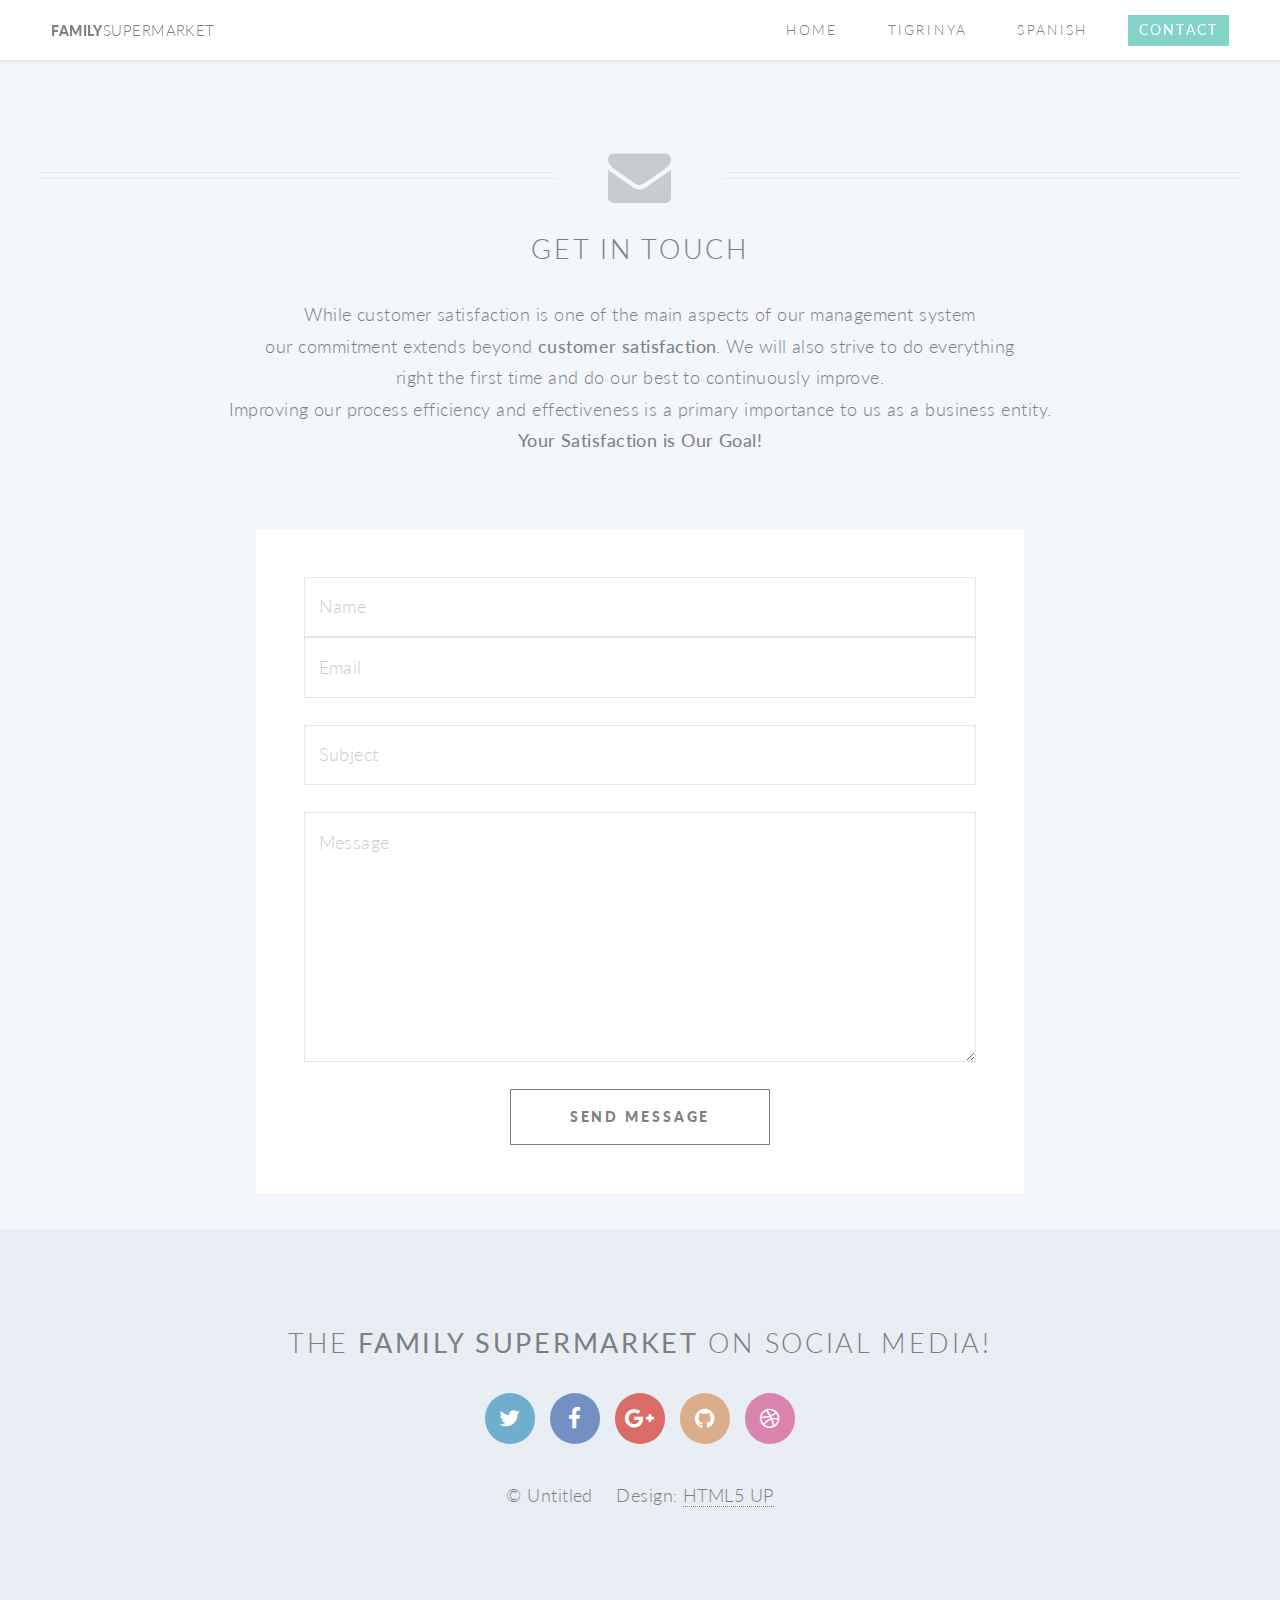
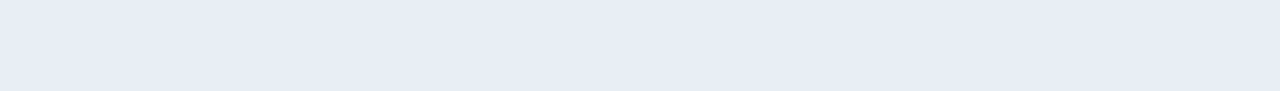
==== contact.html @ 82c4689c "All contents of clientProject are added" ====
<!DOCTYPE html>
<html dir="ltr" lang="en">

	<!-- START DOCUMENT HEAD (méta données, invisible)
  -------------------------------------------------->
	<head>
  
  	<!-- HEAD MUST HAVE -->
		<title>Family Supermarket</title>
		<meta charset="utf-8">
		<meta name="viewport" content="width=device-width, initial-scale=1">


    <!-- FAVICONS FOR MISC DEVICES -->
    <link rel="apple-touch-icon" sizes="180x180" href="assets/favicons/apple-touch-icon.png">
    <link rel="icon" type="image/png" sizes="32x32" href="assets/favicons/favicon-32x32.png">
    <link rel="icon" type="image/png" sizes="16x16" href="assets/favicons/favicon-16x16.png">
    <link rel="manifest" href="assets/favicons/site.webmanifest">
    <link rel="mask-icon" href="assets/favicons/safari-pinned-tab.svg" color="#83d3c9">
    <link rel="shortcut icon" href="assets/favicons/favicon.ico">
    <meta name="msapplication-TileColor" content="#83d3c9">
    <meta name="msapplication-config" content="assets/favicons/browserconfig.xml">
    <meta name="theme-color" content="#83d3c9">


    <!-- STYLE LINKS -->
		<link rel="stylesheet" href="https://fonts.googleapis.com/css?family=Lato:300,400,900">
    <link rel="stylesheet" href="assets/fonticons/style.css">
    <link rel="stylesheet" href="assets/css/style.css">
    
	</head>
  <!-- END HEAD -->


  <!-- START DOCUMENT BODY (contenu visible)
  -------------------------------------------------->
	<body id="contact">


    <!-- START BODY HEADER -->
    <header id="header" class="body-header header-alt DF">

      <h1 id="logo"><a href="index.html">Family<span class="FW-300">SuperMarket</span></a></h1>
      
      <div id="nav-triggers">
        <a id="open-menu" class="menu-trigger DF"><i class="icon fa-menu"></i></a>
        <a id="close-menu" class="menu-trigger DF"><i class="icon fa-close"></i></a>
      </div>
      
      <nav id="nav" class="anim-from-right">
        <h2 class="hide-but-keep">Menu principal</h2>

        <ul id="main-menu" class="UPP DF">
          <li><a href="index.html">Home</a></li>
          <li><a href="tigrinya.html">Tigrinya</a></li>
          <li><a href="spanish.html">Spanish</a></li>
          <li class="current"><a href="contact.html" class="button special">Contact</a></li>
        </ul>

      </nav>

    </header>
    <!-- END BODY HEADER -->


    <!-- START MAIN -->
    <main id="main">

      <!-- MAIN HEADER -->
      <header class="main-header AC">
      
        <figure class="header-figure DF"><i class="icon fa-envelope"></i></figure>
        
        <div class="content">
        	<h2>Get In Touch</h2>
        	<p>
            While customer satisfaction is one of the main aspects of our management system <br>
            our commitment extends beyond <strong>customer satisfaction</strong>. We will also strive to do everything <br>
            right the first time and do our best to continuously improve. <br>
            Improving our process efficiency and effectiveness is a primary importance to us as a business entity. <br>
            <strong>Your Satisfaction is Our Goal!</strong>
          </p>
        </div>
        
      </header>
			<!-- END MAIN HEADER -->


      <!-- START CONTAINER -->
      <section class="container style-4 MX-auto BG-white">

        <h2 class="hide-but-keep">Your Form</h2>

        <!-- START FORM -->
        <form>
        
          <div class="row DF">
            <input type="text" name="name" placeholder="Name">
            <input type="text" name="email" placeholder="Email">
          </div>
          
          <div class="row">
            <input type="text" name="subject" placeholder="Subject">
          </div>
          
          <div class="row">
            <textarea name="message" placeholder="Message" rows="7"></textarea>
          </div>
          
          <div class="row btn-row AC">
            <button type="submit" class="button">Send Message</button>
          </div>
          
        </form>
        <!-- END FORM -->

      </section>
      <!-- END CONTAINER -->

    </main>
    <!-- END MAIN -->


    <!-- START FOOTER -->
    <footer id="footer" class="AC">

      <h2>The <strong>family Supermarket</strong> on social media!</h2>

      <ul class="icons DF">
        <li><a href="#" class="icon circle fa-twitter"><span class="label">Twitter</span></a></li>
        <li><a href="#" class="icon circle fa-facebook"><span class="label">Facebook</span></a></li>
        <li><a href="#" class="icon circle fa-google-plus"><span class="label">Google+</span></a></li>
        <li><a href="#" class="icon circle fa-github"><span class="label">Github</span></a></li>
        <li><a href="#" class="icon circle fa-dribbble"><span class="label">Dribbble</span></a></li>
      </ul>

      <ul class="copyright">
        <li>&copy; Untitled</li>
        <li>Design: <a href="http://html5up.net">HTML5 UP</a></li>
      </ul>

    </footer>
    <!-- END FOOTER -->


		<!-- SCRIPTS (contenu invisible) -->
    <script src="https://code.jquery.com/jquery-3.3.1.slim.min.js"></script>
		<script src="assets/js/functions.js"></script>
		<script src="assets/js/app.js"></script>


	</body>
  <!-- END BODY -->


</html>
---- assets/fonticons/style.css ----
@font-face {
  font-family: 'Font-Icons';
  src:
    url('fonts/Font-Icons.ttf?2rzvvh') format('truetype'),
    url('fonts/Font-Icons.woff?2rzvvh') format('woff'),
    url('fonts/Font-Icons.svg?2rzvvh#Font-Icons') format('svg');
  font-weight: normal;
  font-style: normal;
}

[class^="fa-"], [class*=" fa-"] {
  /* use !important to prevent issues with browser extensions that change fonts */
  font-family: 'Font-Icons' !important;
  speak: none;
  font-style: normal;
  font-weight: normal;
  font-variant: normal;
  text-transform: none;
  line-height: 1;

  /* Better Font Rendering =========== */
  -webkit-font-smoothing: antialiased;
  -moz-osx-font-smoothing: grayscale;
}

.fa-close:before {
  content: "\e911";
}
.fa-menu:before {
  content: "\e912";
}
.fa-twitter:before {
  content: "\e900";
}
.fa-facebook:before {
  content: "\e901";
}
.fa-facebook-f:before {
  content: "\e901";
}
.fa-google-plus:before {
  content: "\e902";
}
.fa-github:before {
  content: "\e903";
}
.fa-dribbble:before {
  content: "\e904";
}
.fa-envelope:before {
  content: "\e913";
}
.fa-tablet:before {
  content: "\e914";
}
.fa-mobile:before {
  content: "\e915";
}
.fa-mobile-phone:before {
  content: "\e915";
}
.fa-check:before {
  content: "\e905";
}
.fa-cog:before {
  content: "\e906";
}
.fa-gear:before {
  content: "\e906";
}
.fa-lock:before {
  content: "\e907";
}
.fa-inbox:before {
  content: "\e908";
}
.fa-laptop:before {
  content: "\e909";
}
.fa-volume-up:before {
  content: "\e90a";
}
.fa-clock-o:before {
  content: "\e90b";
}
.fa-bar-chart:before {
  content: "\e90c";
}
.fa-bar-chart-o:before {
  content: "\e90c";
}
.fa-angle-down:before {
  content: "\e90d";
}
.fa-angle-up:before {
  content: "\e90e";
}
.fa-angle-right:before {
  content: "\e90f";
}
.fa-angle-left:before {
  content: "\e910";
}
---- assets/css/style.css ----
/* RESET - Reset default browsers styles
=================================================================================== */
html,body,div,span,applet,object,iframe,h1,h2,h3,h4,h5,h6,p,blockquote,pre,a,abbr,acronym,address,big,cite,code,del,dfn,em,img,ins,kbd,q,s,samp,small,strike,strong,sub,sup,tt,var,b,u,i,center,dl,dt,dd,ol,ul,li,fieldset,form,label,legend,table,caption,tbody,tfoot,thead,tr,th,td,article,aside,canvas,details,embed,figure,figcaption,footer,header,hgroup,menu,nav,output,ruby,section,summary,time,mark,audio,video{margin:0;padding:0;border:0;font-size:100%;font:inherit;vertical-align:baseline}article,aside,details,figcaption,figure,footer,header,hgroup,menu,nav,section{display:block}body{line-height:1}ol,ul{list-style:none}blockquote,q{quotes:none}blockquote:before,blockquote:after,q:before,q:after{content:'';content:none}table{border-collapse:collapse;border-spacing:0}

/* Set Box Sizing "border-box" as default */
html {
  box-sizing: border-box;
}
*, *:before, *:after {
  box-sizing: inherit;
}




/* MAIN TAGS FORMATTING
===================================================================================*/
/* REFERENCE SIZE FOR FONTS
 * We can use html{} ou :root{}
----------------------------------------------*/
html {
  font-size: 16px;
	scroll-behavior: smooth; /*optional*/
}


/* FONT - Default properties
----------------------------------------------*/
body,
button,
input,
select,
textarea {
	font-family: 'Lato', sans-serif;
	font-size: 1em;
	font-weight: 300; /*this is a "light" weight*/
	letter-spacing: 0.025em;
	line-height: 1.75em;
	color: #7c8081;
}


/* TITLES
----------------------------------------------*/
h1,
h2,
h3,
h4,
h5,
h6 {
  color: inherit;
	font-weight: 300;
	line-height: 1.75em;
	margin-bottom: 1em;
	text-transform: uppercase;
}
h1 {
  font-weight: 900;
	margin-bottom: 0;
}
h2 {
  font-size: 1.3em;
	letter-spacing: 0.1em;
}
h3 {
	font-size: 1.1em;
	font-weight: 400;
}


/* PARAGRAPHS
----------------------------------------------*/
p {
	margin-bottom: 2em;
}


/* LINKS
----------------------------------------------*/
a {
	text-decoration: none;
	outline: none;
	color: inherit; /*#3fb1a3*/
	border-bottom: dotted 1px;
	transition: color 0.2s ease-in-out, border-color 0.2s ease-in-out, background-color 0.2s ease-in-out;
}
a:hover {
	border-bottom-color: transparent;
}


/* STANDARD TAGS for bold
----------------------------------------------*/
strong, b {
	font-weight: 400;
}


/* IMAGES
----------------------------------------------*/
img {
	display: block;
  width: 100%;
  height: auto;
}


/* SELECTIONS, PLACEHOLDERS
----------------------------------------------*/
/*Document selection*/
::selection {
	background-color: #282e3e;
	color:#fff;
}

/*Form elements placeholders*/
::placeholder {
	color:#ccc;
}




/* HELPER CLASSES - Useful classes to speed up the design
===================================================================================*/
/* DISPLAY
----------------------------------------------*/
.DN		{display: none;}
.DB		{display: block;}
.DIB	{display: inline-block;}

/*Display FLEX*/
.DF {
	display: flex;
	flex-direction: column;
	flex-wrap: wrap;
	justify-content: space-between;
}

/*Hide text for all devices except for "readers" without visual display*/
.hide-but-keep {
  position: absolute;
  overflow: hidden;
  clip: rect(0 0 0 0);
  height: 1px; width: 1px;
  margin: -1px; padding: 0; border: 0;
}


/* TYPOGRAPHY
----------------------------------------------*/
.FW-300	{font-weight: 300; font-size: 1.02em;}
.FW-900	{font-weight: 900;}
.UPP		{text-transform: uppercase;}
.AC			{text-align: center;}


/* BACKGROUNDS
----------------------------------------------*/
.BG-white {
	background-color: white;
}


/* MARGINS
----------------------------------------------*/
.MT-0 {margin-top: 0;}
.MT-1 {margin-top: 0.25em;}
.MT-2 {margin-top: 0.50em;}
.MT-3 {margin-top: 1em;}
.MT-4 {margin-top: 1.25em;}
.MT-5 {margin-top: 1.50em;}
.MT-6 {margin-top: 2em;}
.MT-7 {margin-top: 3em;}
.MT-8 {margin-top: 4em;}
/*etc.*/

.MB-0 {margin-bottom: 0;}
.MB-1 {margin-bottom: 0.25em;}
.MB-2 {margin-bottom: 0.50em;}
.MB-3 {margin-bottom: 1em;}
.MB-4 {margin-bottom: 1.25em;}
.MB-5 {margin-bottom: 1.50em;}
.MB-6 {margin-bottom: 2em;}
.MB-7 {margin-bottom: 3em;}
.MB-8 {margin-bottom: 4em;}
/*etc.*/

.MX-auto {
	margin-left: auto;
	margin-right: auto;
}


/* PADDINGS
----------------------------------------------*/
.PT-0 {padding-top: 0;}
.PT-1 {padding-top: 0.25em;}
.PT-2 {padding-top: 0.50em;}
.PT-3 {padding-top: 1em;}
.PT-4 {padding-top: 1.25em;}
.PT-5 {padding-top: 1.50em;}
.PT-6 {padding-top: 2em;}
/*etc.*/

.PB-0 {padding-bottom: 0;}
.PB-1 {padding-bottom: 0.25em;}
.PB-2 {padding-bottom: 0.50em;}
.PB-3 {padding-bottom: 1em;}
.PB-4 {padding-bottom: 1.25em;}
.PB-5 {padding-bottom: 1.50em;}
.PB-6 {padding-bottom: 2em;}

.PX-3 {
	padding-left: 1em;
	padding-right: 1em;
}
.PY-3 {
	padding-top: 1em;
	padding-top: 1em;
}




/* LAYOUT --> COMMON ELEMENTS
===================================================================================*/
/* BODY
----------------------------------------------*/
body {
	background: #f3f6fa;
}


/* MAIN
----------------------------------------------*/
#main {
	width: 100%;
	max-width: none;
	padding-top: 5em; /*if header is fixed !*/
}
#index #main {
	padding-top: 0;
}

.main-header {
	padding: 3em 0 2em;
	margin-bottom: 0;
}
.main-header .content {
	padding: 0 4%;
}


/* HEADER
----------------------------------------------*/
#header {
	position: absolute;
	top: 0;
	left: 0;
	z-index: 1;

	flex-direction: row;
	align-items: center;

	width: 100%;
	font-size: 0.8em;
	padding: 2em 4%;

	color: #fff;
	background: rgba(255,255,255,0);

	transition: background .4s ease;
}

#header.menu-is-open,
#header.header-alt,
.is-scrolled #header {
	position: fixed;
}

#header.header-alt,
.is-scrolled #header {
	padding-top: .5em;
	padding-bottom: .5em;
	color: #7c8081;
	background: rgba(255,255,255,1);
	box-shadow: 0 2px 4px 0 rgba(0, 0, 0, 0.08);
}

#header.menu-is-open {
	color: #fff;
}


/* HEADER --> LOGO
----------------------------------------------*/
#logo {
	position: relative;
	z-index: 3;

	font-size: 1.2em;
}
#logo a {
	border: none;
}


/* HEADER --> NAV TRIGGERS
----------------------------------------------*/
#nav-triggers {
	position: relative;
	z-index: 3;

	width: 44px;
	height: 44px;
	margin-right: -10px;

	overflow: hidden;
}

.menu-trigger {
	position: absolute;
	top: 0;
	left: 0;

	justify-content: center;
	align-items: center;

	width: 100%;
	height: 100%;

	font-size: 2.4em;
	line-height: 1;

	border: none;
	cursor: pointer;
	background: transparent;

	-webkit-tap-highlight-color: rgba(0,0,0,0); /*remove weird highlight on click*/
	/*transition: left .3s ease-in-out;*/
}


#close-menu,
.menu-is-open #open-menu {
	left: -44px;
}

.menu-is-open #close-menu {
	left: 0;
}


/* HEADER --> NAV
----------------------------------------------*/
/* NAV DEFAULT
=============================*/
#nav {
	position: fixed;
	top: 0;
	right: 0;
	bottom: 0;
	left: 0;
	z-index: 2;

	width: 100vw;
	height: 100vh;

	display: flex;
	justify-content: center;
	align-items: center;

	opacity: 0;
	pointer-events: none;

	background: rgba(15,15,15,1);
	transition: all .3s ease-in-out;
}


/* NAV FROM TOP
=============================*/
#nav.anim-from-top {
	top: -100vh;
}


/* NAV FROM RIGHT
=============================*/
#nav.anim-from-right {
	left: 100vw;
}


/* NAV FROM BOTTOM
=============================*/
#nav.anim-from-bottom {
	top: 100vh;
}


/* NAV FROM LEFT
=============================*/
#nav.anim-from-left {
	left: -100vw;
}


/* NAV WHEN MENU IS OPEN
=============================*/
.menu-is-open #nav {
	top: 0;
	right: 0;
	bottom: 0;
	left: 0;
	opacity: 1;
	pointer-events: auto;
}


/* HEADER --> MAIN MENU
----------------------------------------------*/
/*MAIN MENU*/
#main-menu {
	text-align: center;
	max-width: 320px;
}


/*MAIN MENU LINKS*/
#main-menu a {
	display: inline-block;

	padding: .5em 1em;
	margin: .5em 0;

	font-size: 2em;
	line-height: 1;
	letter-spacing: 0.15em;
	word-spacing: 0.2em;
	color: inherit;

	border: none;
	text-decoration: none;

	transition: margin-left 0.2s ease-in-out;
}
#main-menu a:hover,
#main-menu a:focus {
	background: rgba(188, 202, 206, 0.15);
}
#main-menu a.special {
	min-width: 0;
	margin-top: 2em;
	color: #fff;
	font-weight: 400;
}


/*MAIN MENU ACTIVE LINK*/
.current {
	font-weight: 900;
}


/* FOOTER
--------------------------------------------*/
#footer {
	background: #E8EEF4;
	color: #7c8081;
	padding: 5em 4% 10em;
	
}
#footer .icons {
	justify-content: center;
	flex-direction: row;
	margin-bottom: 2em;
}
#footer .icons li {
	padding: 0 .4em;
}
.copyright li {
	display: block;
}


/* CONTAINERS COMMON
----------------------------------------------*/
/*Basic container*/
.container {
	padding: 3em 6%;
	margin-bottom: 2em;
}

/*Row section*/
.row section {
	margin-bottom: 3em;
}


.row section:last-child {
	margin: 0;
}

/*Side Bar*/
.sidebar section {
	border-top: solid 1px rgba(124, 128, 129, 0.2);
	margin-top: 3em;
	padding-top: 3em;
}
.sidebar section:first-of-type {
	margin-top: 1em;
	padding-top: 1em;
}

/*Container with columns*/
.col-large,
.col-small {
	width: 100%;
}


/* CONTENT HEADER WITH ICON FIGURE
----------------------------------------------*/
.header-figure {
	flex-direction: row;
	align-items: center;
	position: relative;
	margin-bottom: 1em;
}
.header-figure .icon {
	font-size: 3em;
	opacity: 0.35;
}

.header-figure:before,
.header-figure:after {
	content: '';
	height: 7px;
	opacity: 0.1;
	width: 38%;

	border: solid 1.5px #7c8081;
	border-left: none;
	border-right: none;
}


/* BUTTONS
----------------------------------------------*/
.button {
	display: inline-block;
	min-width: 18em;
	border: solid 1px;
	padding: 1em;

	font-size: 0.8em;

	font-weight: 900;
	letter-spacing: 0.2em;
	text-transform: uppercase;
	text-align: center;

	color: inherit;
	cursor: pointer;
	background: none;

	transition: color 0.2s ease-in-out, border-color 0.2s ease-in-out, background-color 0.2s ease-in-out;
}
.button.small {
	font-size: 0.7em;
	min-width: 14em;
	padding: 0.5em 0;
}

.button:hover {
	background-color: rgba(188, 202, 206, 0.15);
	border-color: inherit;
}

.button.special {
	background-color: #83d3c9;
	border-color: #83d3c9;
	color: #fff;
}
.button.special:hover,
.button.special:focus {
	background-color: #599C93 !important;
	border-color: #599C93 !important;
}
.button.fit {
	width: 100%;
}


/* ICONS
----------------------------------------------*/
.featured-icons .icon,
.featured.icon {
	font-size: 4em;
	display: inline-block;
	padding: .2em;
}


.icon {
	position: relative;
}

.icon.circle {
	transition: all 0.2s ease-in-out;
	border: 0;
	border-radius: 100%;
	display: inline-block;
	font-size: 1.25em;
	height: 2.25em;
	left: 0;
	line-height: 2.25em;
	text-align: center;
	text-decoration: none;
	top: 0;
	width: 2.25em;
	color: #fff;
}
.icon.circle:hover {
	top: -0.2em;
}

.icon > .label {
	display: none;
}

.icon.circle.fa-twitter {
	background: #70aecd;
}
.icon.circle.fa-facebook {
	background: #7490c3;
}
.icon.circle.fa-google-plus {
	background: #db6b67;
}
.icon.circle.fa-github {
	background: #dcad8b;
}
.icon.circle.fa-dribbble {
	background: #da83ae;
}




/* LAYOUT --> INDEX/HOME
===================================================================================*/
/* BANNER
--------------------------------------------*/
#banner {
  min-height: 100vh;
  padding: 6em 0;

	justify-content: center;
	align-items: center;

	/*4 backgrounds !*/
	background-color: #645862;
	background-image: url(../images/light-bl.svg),
										url(../images/light-br.svg),
										url(../images/overlay.png),
										url(../images/banner-photo.png);

	background-position: bottom left, bottom right, top left, top center;
	background-repeat: no-repeat, no-repeat, repeat, no-repeat;
	background-size: 10em, 10em, auto, cover;
	background-attachment: scroll;

	color: #fff;
}
#banner .inner {
	width: 100%;
	background: none;
	opacity: 0;
	padding: 3em;
	text-align: center;
	animation: reveal-banner 1s 0.25s ease-in-out forwards;
}
#banner .inner br {
	display: none;
}

#banner header {
	display: inline-block;
	border-bottom: solid 2px;
	border-top: solid 2px;
	margin: 0 0 2em 0;
	padding: 3px 0 3px 0;
}
#banner h2 {
	border-bottom: solid 2px;
	border-top: solid 2px;
	font-size: 2.5em;
	line-height: 1.5em;
	letter-spacing: 0.2em;
	margin: 0;
	padding-left: 0.15em;
	position: relative;
	text-transform: uppercase;
}
#banner p {
	letter-spacing: 0.1em;
}

@keyframes reveal-banner {
	from {
		opacity: 0;
	}
	to {
		opacity: 1;
	}
}


/* CONTAINER STYLE 1
--------------------------------------------*/
.style-1 {
	flex-direction: column-reverse;
	background-color: #83d3c9;
	color: #fff;
}

.style-1 .featured-icons {
	flex-direction: row;
	justify-content: center;
	flex-wrap: wrap;
	color: rgba(255,255,255,.3);
	margin-bottom: 1em;
}


/* CONTAINER STYLE 2 (common all pages)
-------------------------------------------*/
.style-2 {
	padding-left: 10%;
	padding-right: 10%;
}
.style-2 .row p {
	margin-bottom: 0;
}
.style-2 .icon {
	font-size: 4em;
	color: rgba(0,0,0,.2);
}
.style-2 footer {
	margin-top: 2em;
	
}


/* CONTAINER STYLE 3
--------------------------------------------*/
.style-3 {
	margin-bottom: 0;
}
.style-3 > header {
	margin-bottom: 3em;
}
.style-3 section h3 {
	margin: 1em 0 .5em;
}


/* CALL TO ACTION
--------------------------------------------*/
#call-to-action {
	background-color: #645862;
	background-image: url(../images/light-tl.svg),
										url(../images/light-tr.svg),
										url(../images/overlay.png),
										url(../images/banner-photo.png);
	background-position: top left, top right, top left, bottom center;
	background-attachment: scroll, scroll, scroll, fixed;
	background-repeat: no-repeat, no-repeat, repeat, no-repeat;
	background-size: 25em, 25em, auto, cover;
	color: #fff;

	text-align: center;

	padding-top: 6em;
	padding-bottom: 6em;
	margin: 0;
}

#call-to-action .DF {
	justify-content: center;
}
#call-to-action .button {
	margin: 1em auto;
}




/* LAYOUT --> CONTACT
===================================================================================*/
/* CONTAINER STYLE 4
--------------------------------------------*/
.style-4 {
	color: inherit;
	padding: 2em 4%;
}


/* FORM ELEMENTS
--------------------------------------------*/
/*DEFAULT*/
form input,
form textarea {
	display: block;
	width: 100%;
	padding: 0.75em;

	border: solid 1px rgba(124, 128, 129, 0.2);
	border-radius: 0;
	color: inherit;

	background: none;
	outline: 0;

	transition: background-color 0.2s ease-in-out, border-color 0.2s ease-in-out;
}

/*ON FOCUS*/
form input:focus,
form textarea:focus {
	border-color: #83d3c9;
}

/*MARGINS*/
form .row {
	margin-bottom: 1.5em;
}
form .row.DF input:first-child {
	margin-bottom: 1.5em;
}
form .row:last-child {
	margin-bottom: 0;
}

/*Floating Back-To-Top "Go HOME" Button*/
#myBtn {
  position: fixed;
  bottom: 100px;
  float: right;
  right: 7%;
  left: 93%;
  max-width: 80px;
  width: 100%;
	font-size: 0.8em;
	border: solid 1px;
  /* border-color: rgb(255, 20, 147); */
  background-color: #83d3c9;
  padding: .5em, 1em;
  border: 0;
	font-family: inherit;
	font-weight: 900;
	text-transform: uppercase;
	text-align: center;
	color: inherit;
	cursor: pointer;
	
	/* transition: background .3s ease, color .5s ease, color .3s ease; */
	transition: color 0.2s ease-in-out, border-color 0.2s ease-in-out, background-color 0.2s ease-in-out;


}
/*On Hover Color Change and radius changes*/
#myBtn:hover {
	background-color: rgba(188, 202, 206, 0.15);
	border-color: inherit;
}







/* MEDIA QUERIES
===================================================================================*/
/* >= 736px
----------------------------------------------*/
@media (min-width: 736px) {

	/* COMMON
	----------------------------------*/
	/*Main*/
	#main {
		max-width: 95%;
		margin-left: auto;
		margin-right: auto;
		transition: max-width .3s ease;
	}
	#index .main-header {
		padding: 5em 0 3em;
	}

	/*Footer*/
	.copyright li {
		display: inline-block;
	}
	.copyright li:first-child:after {
		content: "";
		display: inline-block;
		width: 1em;
		border-right: dotted 1px #8a8a8a;
	}

	/*Header Figure*/
	.header-figure .icon {
		font-size: 3.5em;
	}
	.header-figure:before,
	.header-figure:after {
		width: 43%;
	}


	/* HOME
	---------------------------------*/
	/*Banner*/
	#banner {
		min-height:75vh;
		background-size: 15em, 15em, auto, cover;
	}
	#banner .inner {
		width: auto;
		background: rgba(52, 27, 43, 0.1);
	}
	#banner .inner br {
		display: block;
	}


	/* CONTACT
	----------------------------------*/
	#contact .style-4 {
		padding: 4%;
		max-width: 768px;
	}

}


/* >= 840px
----------------------------------------------*/
@media (min-width: 840px) {

	/* COMMON
	----------------------------------*/
	/*ROOT FONT SIZE*/
	html {
		font-size: 18px;
	}


	/*TITLES*/
	h2 {
		font-size: 1.5em;
	}
	h3 {
		font-size: 1.2em;
	}


	/*DISPLAY FLEX*/
	.DF {
		flex-direction: row;
	}


	/*BODY HEADER*/
	.is-scrolled #header {
		padding-top: 1em;
		padding-bottom: 1em;
	}


	/*LOGO*/
	#logo {
		font-size: 1em;
	}


	/*NAV AND MENUS*/
	#nav-triggers {
		display: none;
	}

	#nav {
		pointer-events: auto;
		position: static;
		background: transparent;
		display: block;
		width: auto;
		height: auto;
		animation: none;
		transition: none;
		opacity: 1;
	}

	#main-menu {
		justify-content: flex-end;
		align-items: center;
		text-align: right;
		max-width: none;
	}

	#main-menu li {
		margin-left: .3em;
		transition: margin .3s ease;
	}
	#main-menu li:first-child {
		margin: 0;
	}

	#main-menu a {
		color: inherit;
		display: inline-block;
		font-size: inherit;
		padding: 0.6em 0.75em;
		/*min-width: 0;*/
	}
	#main-menu a.special {
		margin: 0;
	}


	/*CONTAINER*/
	.container {
		margin-bottom: 2em;
	}


	/* CONTENT
	----------------------------------*/
	/*Main Header*/
	.main-header .content {
		padding: 0 6%;
	}


	/*Banner*/
	#banner {
		min-height:75vh;
		background-size: 20em, 20em, auto, cover;
	}
	#banner .inner {
		margin-top: 3em;
	}


	/*Container STYLE 1*/
	.style-1 .text {
		width: 70%;
		text-align: left;
	}
	.style-1 .featured-icons {
		width: 30%;
	}
	.featured-icons li {
    width: 50%;
		margin-bottom: 1.5rem;
	}
	.featured-icons .icon {
		display: inline;
    font-size: 5em;
	}
	.featured-icons .icon:before {
		display: inline-block;
		width: 100%;
		height: auto;
	}


	/*Container STYLE 2*/
	.style-2 {
		padding-left: 0;
		padding-right: 0;
	}
	.style-2 section {
		width: 30%;
	}
	.style-2 .row section {
    margin-bottom: 0;
	}


	/*Container STYLE 3*/
	.style-3 section {
		width: 47.5%;
	}


	/*CTA*/
	#call-to-action {
		margin: 6em 0 0;
	}
	#call-to-action .button {
		margin: 1em;
	}


	/*Container with columns*/
	.row .col-large {
		width: 65%;
	}
	.row .col-small {
		width: 30%;
	}


	/* CONTACT
	----------------------------------*/
	form .row.DF input {
		max-width: 100%;
	}
	form .row.DF input:first-child {
		margin-bottom: 0;
	}

}


/* >= 960px
----------------------------------------------*/
@media (min-width: 960px) {

	#main-menu li {
		margin-left: .5em;
	}

}


/* >= 1024px
----------------------------------------------*/
@media (min-width: 1024px) {

	/* COMMON
	----------------------------------*/
	#main-menu li {
		margin-left: 2em;
	}

	#main {
		max-width: 960px;
	}


	/* HOME
	----------------------------------*/
	.style-1 .text {
		width: 65%;
	}
	.style-1 .featured-icons {
		width: 30%;
	}
	.featured-icons .icon {
		font-size: 6.25em;
	}

}


/* >= 1280px
----------------------------------------------*/
@media (min-width: 1280px) {

	#banner {
		background-attachment: scroll, scroll, scroll, fixed;
	}

	#main {
		max-width: 1200px;
	}


}


/* >= 1680px
----------------------------------------------*/
@media (min-width: 1680px) {

	/* COMMON
	----------------------------------*/
	#main {
		max-width: 1400px;
	}


	/* HOME
	----------------------------------*/
	.style-1 .text {
		width: 60%;
	}
	.style-1 .featured-icons {
		width: 30%;
	}

}
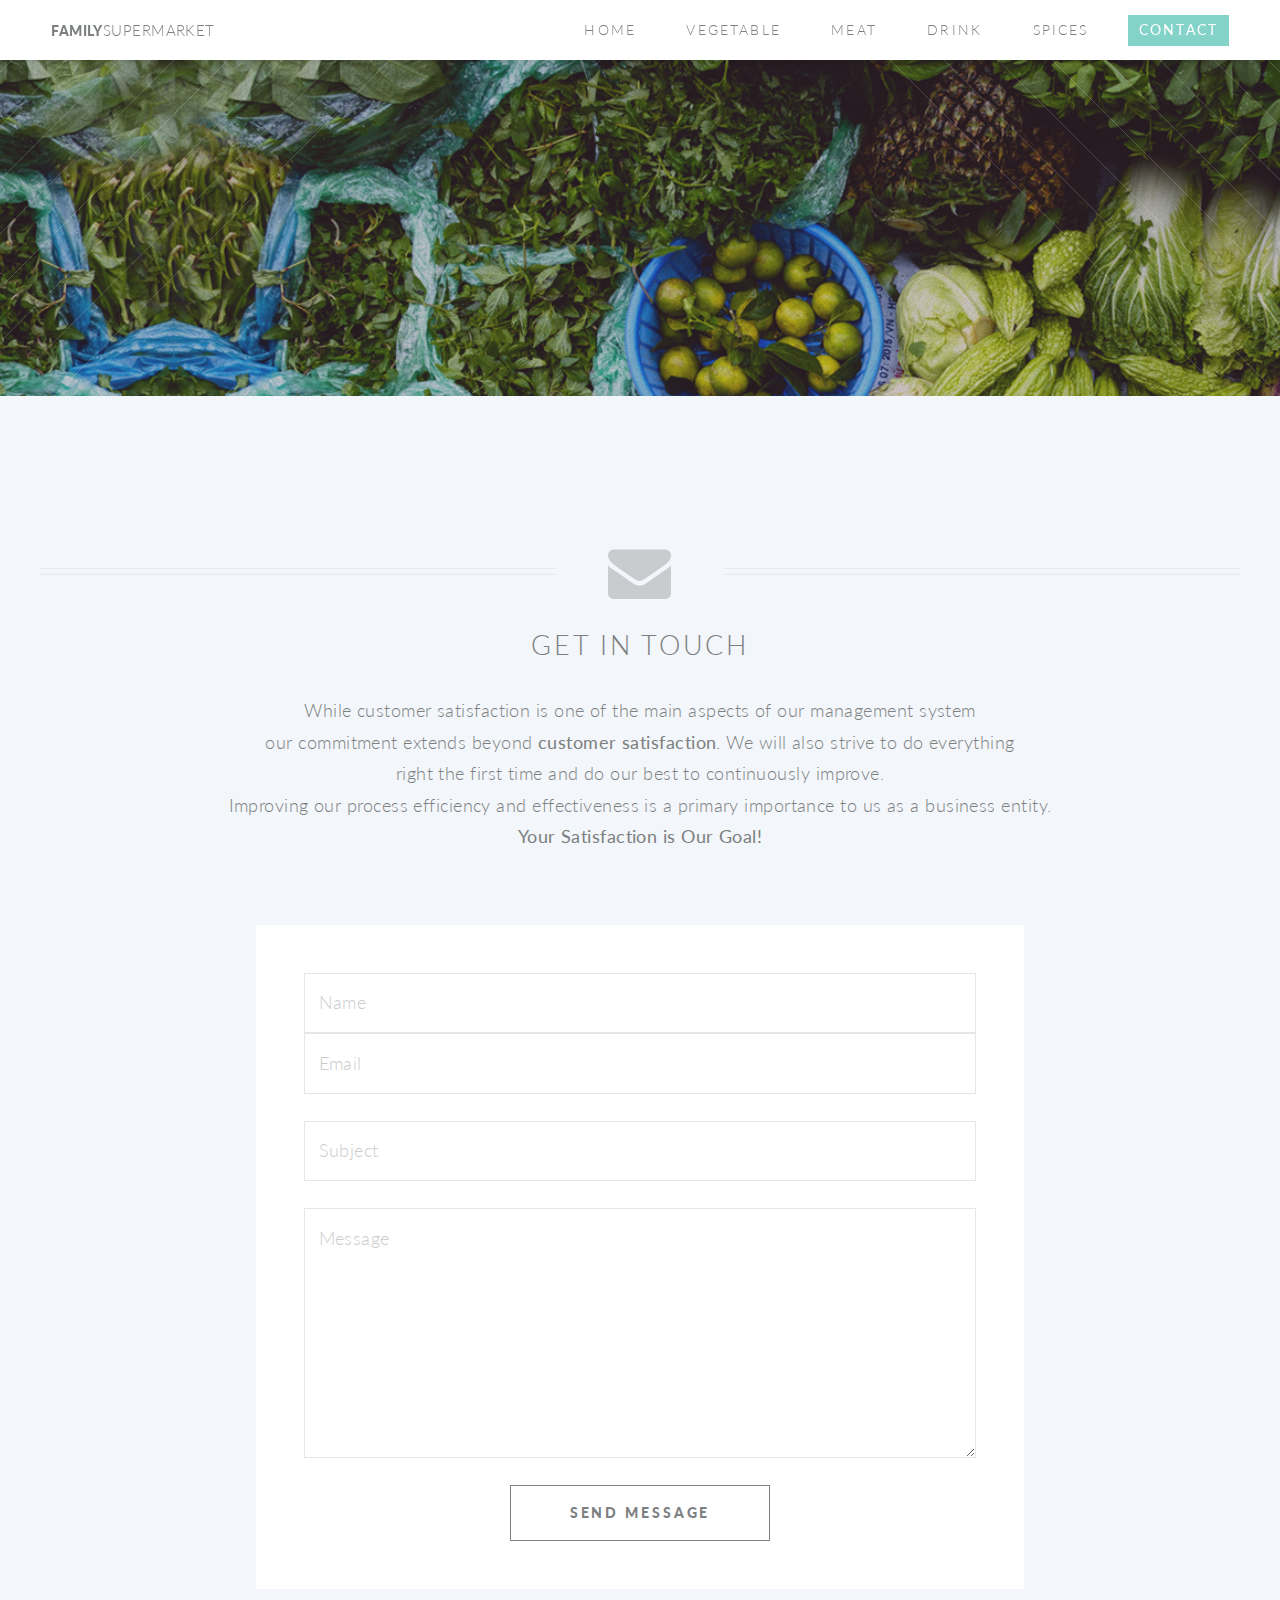
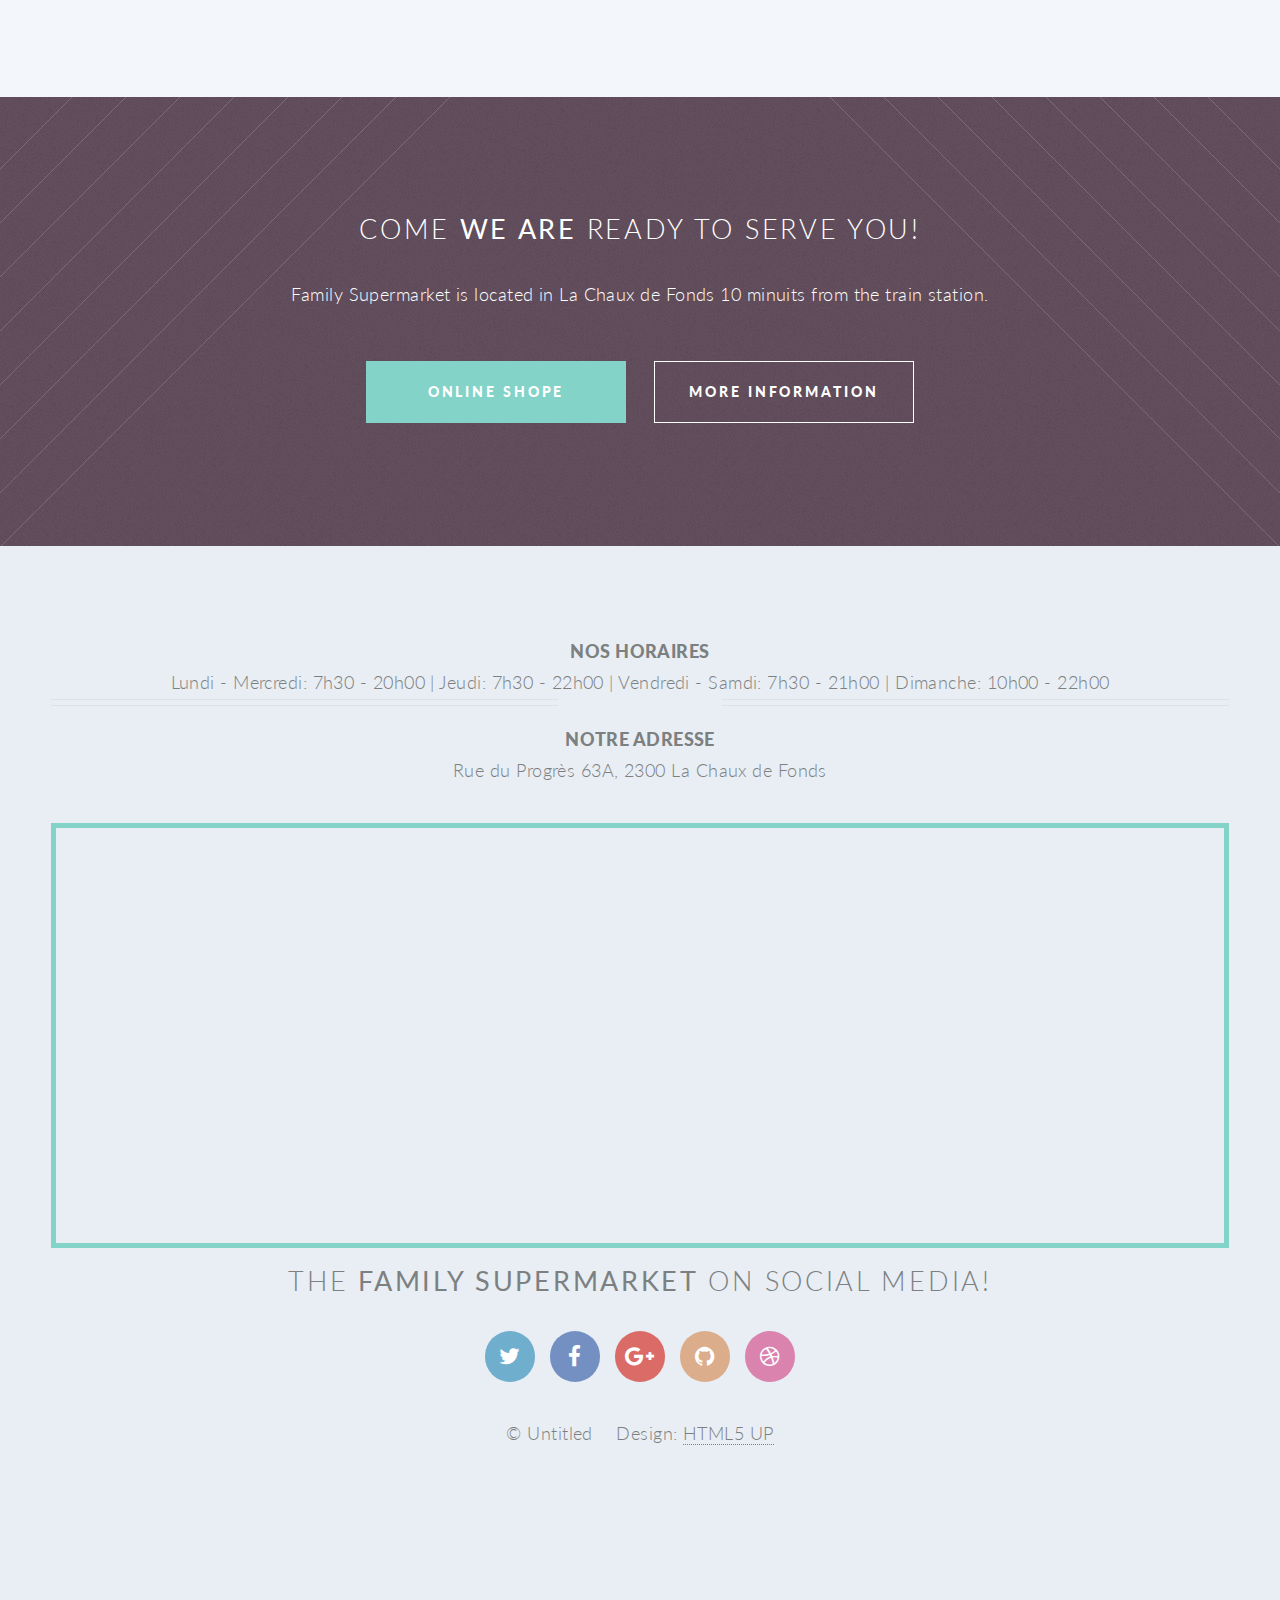
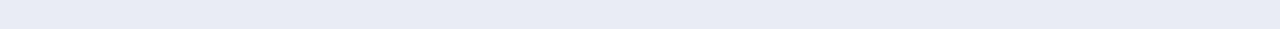
==== commit e674cd1d: "contact, drink, index, meat, spices and vegetable are modified" ====
--- a/contact.html
+++ b/contact.html
@@ -1,156 +1,192 @@
 <!DOCTYPE html>
 <html dir="ltr" lang="en">
 
-	<!-- START DOCUMENT HEAD (méta données, invisible)
+<!-- START DOCUMENT HEAD (méta données, invisible)
   -------------------------------------------------->
-	<head>
-  
-  	<!-- HEAD MUST HAVE -->
-		<title>Family Supermarket</title>
-		<meta charset="utf-8">
-		<meta name="viewport" content="width=device-width, initial-scale=1">
+
+<head>
+
+  <!-- HEAD MUST HAVE -->
+  <title>Family Supermarket</title>
+  <meta charset="utf-8">
+  <meta name="viewport" content="width=device-width, initial-scale=1">
 
 
-    <!-- FAVICONS FOR MISC DEVICES -->
-    <link rel="apple-touch-icon" sizes="180x180" href="assets/favicons/apple-touch-icon.png">
-    <link rel="icon" type="image/png" sizes="32x32" href="assets/favicons/favicon-32x32.png">
-    <link rel="icon" type="image/png" sizes="16x16" href="assets/favicons/favicon-16x16.png">
-    <link rel="manifest" href="assets/favicons/site.webmanifest">
-    <link rel="mask-icon" href="assets/favicons/safari-pinned-tab.svg" color="#83d3c9">
-    <link rel="shortcut icon" href="assets/favicons/favicon.ico">
-    <meta name="msapplication-TileColor" content="#83d3c9">
-    <meta name="msapplication-config" content="assets/favicons/browserconfig.xml">
-    <meta name="theme-color" content="#83d3c9">
+  <!-- FAVICONS FOR MISC DEVICES -->
+  <link rel="apple-touch-icon" sizes="180x180" href="assets/favicons/apple-touch-icon.png">
+  <link rel="icon" type="image/png" sizes="32x32" href="assets/favicons/favicon-32x32.png">
+  <link rel="icon" type="image/png" sizes="16x16" href="assets/favicons/favicon-16x16.png">
+  <link rel="manifest" href="assets/favicons/site.webmanifest">
+  <link rel="mask-icon" href="assets/favicons/safari-pinned-tab.svg" color="#83d3c9">
+  <link rel="shortcut icon" href="assets/favicons/favicon.ico">
+  <meta name="msapplication-TileColor" content="#83d3c9">
+  <meta name="msapplication-config" content="assets/favicons/browserconfig.xml">
+  <meta name="theme-color" content="#83d3c9">
 
 
-    <!-- STYLE LINKS -->
-		<link rel="stylesheet" href="https://fonts.googleapis.com/css?family=Lato:300,400,900">
-    <link rel="stylesheet" href="assets/fonticons/style.css">
-    <link rel="stylesheet" href="assets/css/style.css">
-    
-	</head>
-  <!-- END HEAD -->
+  <!-- STYLE LINKS -->
+  <link rel="stylesheet" href="https://fonts.googleapis.com/css?family=Lato:300,400,900">
+  <link rel="stylesheet" href="assets/fonticons/style.css">
+  <link rel="stylesheet" href="assets/css/style.css">
+
+</head>
+<!-- END HEAD -->
 
 
-  <!-- START DOCUMENT BODY (contenu visible)
+<!-- START DOCUMENT BODY (contenu visible)
   -------------------------------------------------->
-	<body id="contact">
+
+<body id="contact">
 
 
-    <!-- START BODY HEADER -->
-    <header id="header" class="body-header header-alt DF">
+  <!-- START BODY HEADER -->
+  <header id="header" class="body-header header-alt DF">
 
-      <h1 id="logo"><a href="index.html">Family<span class="FW-300">SuperMarket</span></a></h1>
-      
-      <div id="nav-triggers">
-        <a id="open-menu" class="menu-trigger DF"><i class="icon fa-menu"></i></a>
-        <a id="close-menu" class="menu-trigger DF"><i class="icon fa-close"></i></a>
+    <h1 id="logo"><a href="index.html">Family<span class="FW-300">SuperMarket</span></a></h1>
+
+    <div id="nav-triggers">
+      <a id="open-menu" class="menu-trigger DF"><i class="icon fa-menu"></i></a>
+      <a id="close-menu" class="menu-trigger DF"><i class="icon fa-close"></i></a>
+    </div>
+
+    <nav id="nav" class="anim-from-right">
+      <h2 class="hide-but-keep">Menu principal</h2>
+
+      <ul id="main-menu" class="UPP DF">
+        <li><a href="index.html">Home</a></li>
+        <li><a href="vegetable.html">Vegetable</a></li>
+        <li><a href="meat.html">Meat</a></li>
+        <li><a href="drink.html">Drink</a></li>
+        <li><a href="spices.html">Spices</a></li>
+        <li class="current"><a href="contact.html" class="button special">Contact</a></li>
+      </ul>
+
+    </nav>
+
+  </header>
+  <!-- END BODY HEADER -->
+  <p class="header1"></p>
+
+  <!-- START MAIN -->
+  <main id="main">
+
+    <!-- MAIN HEADER -->
+    <header class="main-header AC">
+
+      <figure class="header-figure DF"><i class="icon fa-envelope"></i></figure>
+
+      <div class="content">
+        <h2>Get In Touch</h2>
+        <p>
+          While customer satisfaction is one of the main aspects of our management system <br>
+          our commitment extends beyond <strong>customer satisfaction</strong>. We will also strive to do everything
+          <br>
+          right the first time and do our best to continuously improve. <br>
+          Improving our process efficiency and effectiveness is a primary importance to us as a business entity. <br>
+          <strong>Your Satisfaction is Our Goal!</strong>
+        </p>
       </div>
-      
-      <nav id="nav" class="anim-from-right">
-        <h2 class="hide-but-keep">Menu principal</h2>
-
-        <ul id="main-menu" class="UPP DF">
-          <li><a href="index.html">Home</a></li>
-          <li><a href="tigrinya.html">Tigrinya</a></li>
-          <li><a href="spanish.html">Spanish</a></li>
-          <li class="current"><a href="contact.html" class="button special">Contact</a></li>
-        </ul>
-
-      </nav>
 
     </header>
-    <!-- END BODY HEADER -->
+    <!-- END MAIN HEADER -->
 
 
-    <!-- START MAIN -->
-    <main id="main">
+    <!-- START CONTAINER -->
+    <section class="container style-4 MX-auto BG-white">
 
-      <!-- MAIN HEADER -->
-      <header class="main-header AC">
-      
-        <figure class="header-figure DF"><i class="icon fa-envelope"></i></figure>
-        
-        <div class="content">
-        	<h2>Get In Touch</h2>
-        	<p>
-            While customer satisfaction is one of the main aspects of our management system <br>
-            our commitment extends beyond <strong>customer satisfaction</strong>. We will also strive to do everything <br>
-            right the first time and do our best to continuously improve. <br>
-            Improving our process efficiency and effectiveness is a primary importance to us as a business entity. <br>
-            <strong>Your Satisfaction is Our Goal!</strong>
-          </p>
+      <h2 class="hide-but-keep">Your Form</h2>
+
+      <!-- START FORM -->
+      <form>
+
+        <div class="row DF">
+          <input type="text" name="name" placeholder="Name">
+          <input type="text" name="email" placeholder="Email">
         </div>
-        
-      </header>
-			<!-- END MAIN HEADER -->
+
+        <div class="row">
+          <input type="text" name="subject" placeholder="Subject">
+        </div>
+
+        <div class="row">
+          <textarea name="message" placeholder="Message" rows="7"></textarea>
+        </div>
+
+        <div class="row btn-row AC">
+          <button type="submit" class="button">Send Message</button>
+        </div>
+
+      </form>
+      <!-- END FORM -->
+
+    </section>
+    <!-- END CONTAINER -->
+
+  </main>
+  <!-- END MAIN -->
 
 
-      <!-- START CONTAINER -->
-      <section class="container style-4 MX-auto BG-white">
+  <!-- START CTA -->
+  <section id="call-to-action" class="container AC">
 
-        <h2 class="hide-but-keep">Your Form</h2>
+    <header>
+      <h2>Come <strong>we are </strong>ready to serve you!</h2>
+      <p>Family Supermarket is located in La Chaux de Fonds 10 minuits from the train station.</p>
+    </header>
 
-        <!-- START FORM -->
-        <form>
-        
-          <div class="row DF">
-            <input type="text" name="name" placeholder="Name">
-            <input type="text" name="email" placeholder="Email">
-          </div>
-          
-          <div class="row">
-            <input type="text" name="subject" placeholder="Subject">
-          </div>
-          
-          <div class="row">
-            <textarea name="message" placeholder="Message" rows="7"></textarea>
-          </div>
-          
-          <div class="row btn-row AC">
-            <button type="submit" class="button">Send Message</button>
-          </div>
-          
-        </form>
-        <!-- END FORM -->
+      
 
-      </section>
-      <!-- END CONTAINER -->
+    <footer class="DF">
+      <a href="#" class="button special">online Shope</a>
+      <a href="#" class="button">More information</a>
+    </footer>
 
-    </main>
-    <!-- END MAIN -->
+  </section>
+  <!-- END CTA -->
 
 
-    <!-- START FOOTER -->
-    <footer id="footer" class="AC">
+  <!-- START FOOTER -->
+  <footer id="footer" class="AC">
+    <h1>Nos horaires</h1>
+    <time>Lundi - Mercredi: 7h30 - 20h00 |</time>
+    <time>Jeudi: 7h30 - 22h00 |</time>
+    <time>Vendredi - Samdi: 7h30 - 21h00 |</time>
+    <time>Dimanche: 10h00 - 22h00</time>
+    <figure class="header-figure DF"><i class="icon fa-bar-chart-1"></i></figure>
+    <h1>Notre adresse </h1>
+    <p>Rue du Progrès 63A, 2300 La Chaux de Fonds</p>
+    <iframe
+      src="https://www.google.com/maps/embed?pb=!1m18!1m12!1m3!1d714.1630714212852!2d6.8225395504361535!3d47.102371397729996!2m3!1f0!2f0!3f0!3m2!1i1024!2i768!4f13.1!3m3!1m2!1s0x478dfb38eef9ff85%3A0x37e77407c7866de6!2sRue%20du%20Progr%C3%A8s%2063A%2C%202300%20La%20Chaux-de-Fonds!5e1!3m2!1sen!2sch!4v1571693759428!5m2!1sen!2sch"
+      width="100%" height="425" frameborder="50" style="border:5px solid #83d3c9; " allowfullscreen="">
 
-      <h2>The <strong>family Supermarket</strong> on social media!</h2>
+    </iframe>
+    <h2>The <strong>family Supermarket</strong> on social media!</h2>
 
-      <ul class="icons DF">
-        <li><a href="#" class="icon circle fa-twitter"><span class="label">Twitter</span></a></li>
-        <li><a href="#" class="icon circle fa-facebook"><span class="label">Facebook</span></a></li>
-        <li><a href="#" class="icon circle fa-google-plus"><span class="label">Google+</span></a></li>
-        <li><a href="#" class="icon circle fa-github"><span class="label">Github</span></a></li>
-        <li><a href="#" class="icon circle fa-dribbble"><span class="label">Dribbble</span></a></li>
-      </ul>
+    <ul class="icons DF">
+      <li><a href="#" class="icon circle fa-twitter"><span class="label">Twitter</span></a></li>
+      <li><a href="#" class="icon circle fa-facebook"><span class="label">Facebook</span></a></li>
+      <li><a href="#" class="icon circle fa-google-plus"><span class="label">Google+</span></a></li>
+      <li><a href="#" class="icon circle fa-github"><span class="label">Github</span></a></li>
+      <li><a href="#" class="icon circle fa-dribbble"><span class="label">Dribbble</span></a></li>
+    </ul>
 
-      <ul class="copyright">
-        <li>&copy; Untitled</li>
-        <li>Design: <a href="http://html5up.net">HTML5 UP</a></li>
-      </ul>
+    <ul class="copyright">
+      <li>&copy; Untitled</li>
+      <li>Design: <a href="http://html5up.net">HTML5 UP</a></li>
+    </ul>
 
-    </footer>
-    <!-- END FOOTER -->
+  </footer>
+  <!-- END FOOTER -->
 
 
-		<!-- SCRIPTS (contenu invisible) -->
-    <script src="https://code.jquery.com/jquery-3.3.1.slim.min.js"></script>
-		<script src="assets/js/functions.js"></script>
-		<script src="assets/js/app.js"></script>
+  <!-- SCRIPTS (contenu invisible) -->
+  <script src="https://code.jquery.com/jquery-3.3.1.slim.min.js"></script>
+  <script src="assets/js/functions.js"></script>
+  <script src="assets/js/app.js"></script>
 
 
-	</body>
-  <!-- END BODY -->
+</body>
+<!-- END BODY -->
 
 
 </html>--- a/assets/css/style.css
+++ b/assets/css/style.css
@@ -766,8 +766,34 @@
 .style-3 section h3 {
 	margin: 1em 0 .5em;
 }
-
-
+.header1 {
+	background-color: #645862;
+	background-image: url(../images/light-tl.svg),
+										url(../images/light-tr.svg),
+										url(../images/overlay.png),
+										url(../images/banner-photo.png);
+	background-position: top left, top right, top left, bottom center;
+	background-attachment: scroll, scroll, scroll, fixed;
+	background-repeat: no-repeat, no-repeat, repeat, no-repeat;
+	background-size: 25em, 25em, auto, cover;
+	color: #fff;
+
+	text-align: center;
+
+	padding-top: 16em;
+	padding-bottom: 6em;
+	margin: 0;
+}
+.emg1 {
+	overflow: hidden;
+	transition: transform .4s ease;
+}
+
+.emg1:hover{
+	transform: scale(1.2) rotate(1deg);
+	/* -webkit-transform: rotate(.3deg);
+	transform: rotate(.3deg); */
+}
 /* CALL TO ACTION
 --------------------------------------------*/
 #call-to-action {
@@ -878,10 +904,15 @@
 	border-color: inherit;
 }
 
-
-
-
-
+/*
+PROPERITES OF SLIDESHOW
+===================================================================================
+*/
+
+
+/*
+PROPERITES OF SLIDESHOW
+*/
 
 
 /* MEDIA QUERIES
